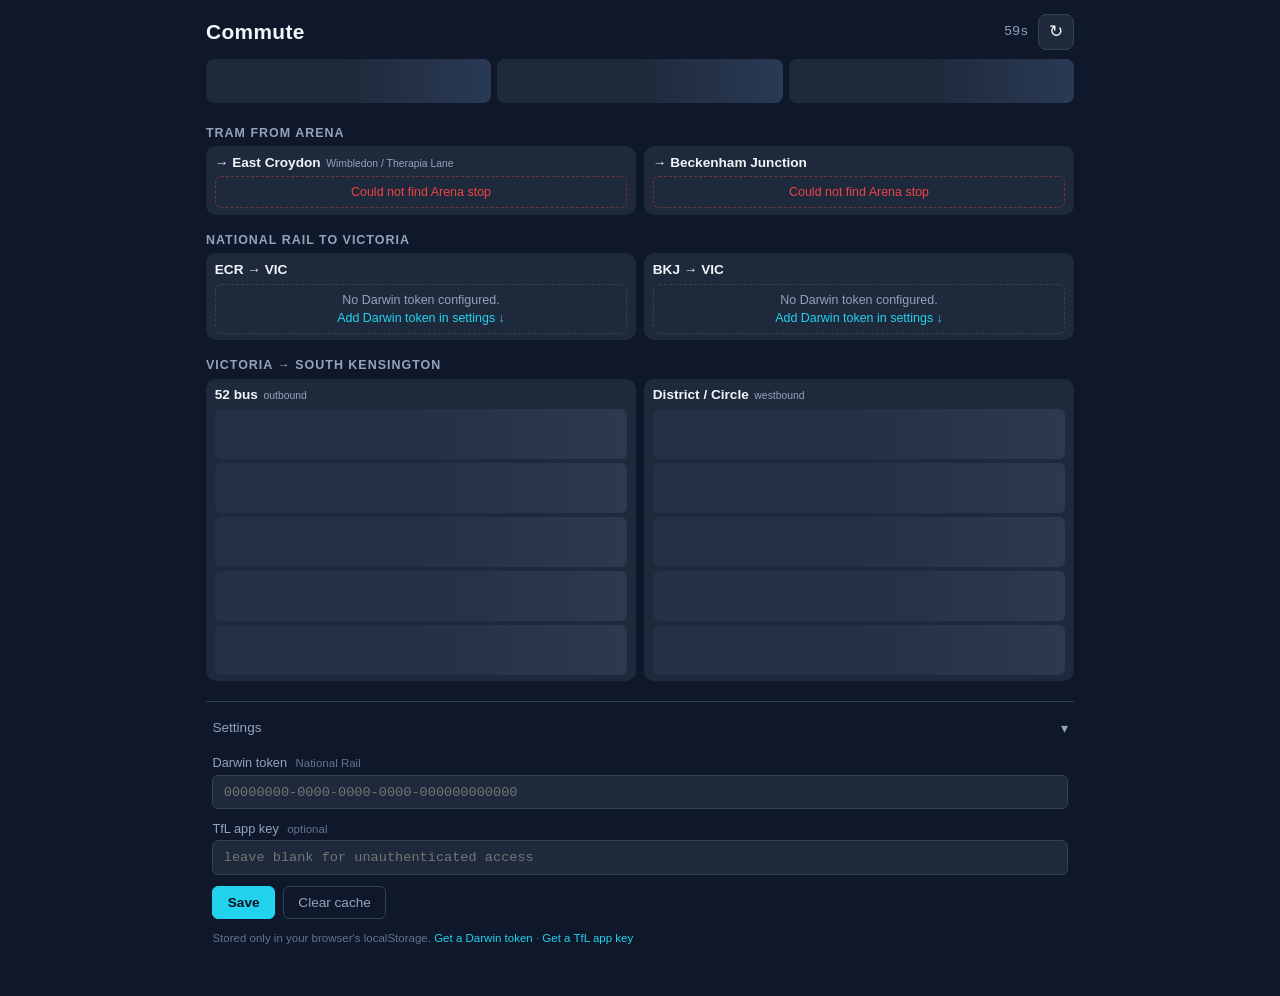
==== index.html @ 68a38882 "Initial commit: commute dashboard Single-page static dashboard for Arena → ECR/BKJ → Victoria → Sout" ====
<!DOCTYPE html>
<html lang="en">
<head>
  <meta charset="UTF-8">
  <meta name="viewport" content="width=device-width, initial-scale=1.0, viewport-fit=cover">
  <meta name="theme-color" content="#0f172a">
  <meta name="apple-mobile-web-app-capable" content="yes">
  <meta name="apple-mobile-web-app-status-bar-style" content="black-translucent">
  <meta name="apple-mobile-web-app-title" content="Commute">
  <meta name="mobile-web-app-capable" content="yes">
  <link rel="manifest" href="manifest.json">
  <link rel="apple-touch-icon" href="icon-192.png">
  <link rel="icon" href="icon.svg" type="image/svg+xml">
  <link rel="icon" href="icon-192.png" type="image/png" sizes="192x192">
  <link rel="stylesheet" href="styles.css">
  <title>Commute</title>
</head>
<body>
  <header class="topbar">
    <h1>Commute</h1>
    <div class="topbar-right">
      <span class="countdown" id="countdown" title="Next refresh">--s</span>
      <button id="refresh-btn" class="icon-btn" aria-label="Refresh now" title="Refresh now">&#x21bb;</button>
    </div>
  </header>

  <section class="status-bar" id="status-bar" aria-label="Line status">
    <div class="status-skeleton"></div>
    <div class="status-skeleton"></div>
    <div class="status-skeleton"></div>
  </section>

  <section class="section">
    <h2>Tram from Arena</h2>
    <div class="two-col">
      <div class="col">
        <h3>&rarr; East Croydon <span class="sub">Wimbledon / Therapia Lane</span></h3>
        <div class="rows" id="tram-ecr" data-skeleton="5"></div>
      </div>
      <div class="col">
        <h3>&rarr; Beckenham Junction</h3>
        <div class="rows" id="tram-bkj" data-skeleton="5"></div>
      </div>
    </div>
  </section>

  <section class="section">
    <h2>National Rail to Victoria</h2>
    <div class="two-col">
      <div class="col">
        <h3>ECR &rarr; VIC</h3>
        <div class="rows" id="rail-ecr" data-skeleton="5"></div>
      </div>
      <div class="col">
        <h3>BKJ &rarr; VIC</h3>
        <div class="rows" id="rail-bkj" data-skeleton="5"></div>
      </div>
    </div>
  </section>

  <section class="section">
    <h2>Victoria &rarr; South Kensington</h2>
    <div class="two-col">
      <div class="col">
        <h3>52 bus <span class="sub">outbound</span></h3>
        <div class="rows" id="bus-52" data-skeleton="5"></div>
      </div>
      <div class="col">
        <h3>District / Circle <span class="sub">westbound</span></h3>
        <div class="rows" id="tube-vic" data-skeleton="5"></div>
      </div>
    </div>
  </section>

  <section class="settings">
    <button class="settings-toggle" id="settings-toggle" aria-expanded="false" aria-controls="settings-panel">
      <span>Settings</span>
      <span class="chev">&#x25be;</span>
    </button>
    <div class="settings-panel" id="settings-panel" hidden>
      <label class="field">
        <span>Darwin token <em>National Rail</em></span>
        <input type="text" id="darwin-token" autocomplete="off" spellcheck="false" placeholder="00000000-0000-0000-0000-000000000000">
      </label>
      <label class="field">
        <span>TfL app key <em>optional</em></span>
        <input type="text" id="tfl-key" autocomplete="off" spellcheck="false" placeholder="leave blank for unauthenticated access">
      </label>
      <div class="settings-actions">
        <button id="save-settings" class="primary">Save</button>
        <button id="clear-cache" class="ghost" title="Clear cached Arena stop ID">Clear cache</button>
      </div>
      <p class="hint">
        Stored only in your browser's localStorage.
        <a href="https://lite.realtime.nationalrail.co.uk/OpenLDBWSRegistration" target="_blank" rel="noopener noreferrer">Get a Darwin token</a>
        &middot;
        <a href="https://api-portal.tfl.gov.uk/" target="_blank" rel="noopener noreferrer">Get a TfL app key</a>
      </p>
    </div>
  </section>

  <footer class="footer">
    <span id="last-updated"></span>
  </footer>

  <script src="app.js"></script>
</body>
</html>
---- styles.css ----
/* ---- tokens ---- */
:root {
  --bg: #0f172a;
  --bg-2: #111c34;
  --panel: #1e293b;
  --panel-2: #243046;
  --border: #334155;
  --text: #f1f5f9;
  --muted: #94a3b8;
  --dim: #64748b;
  --accent: #22d3ee;
  --good: #22c55e;
  --warn: #f59e0b;
  --bad: #ef4444;
  --mono: ui-monospace, SFMono-Regular, "SF Mono", Menlo, Consolas, "Liberation Mono", monospace;
  --sans: -apple-system, BlinkMacSystemFont, "Segoe UI", Roboto, "Helvetica Neue", Arial, sans-serif;
}

* { box-sizing: border-box; }

html, body {
  margin: 0;
  padding: 0;
  background: var(--bg);
  color: var(--text);
  font-family: var(--sans);
  -webkit-font-smoothing: antialiased;
  -webkit-tap-highlight-color: transparent;
}

body {
  padding: env(safe-area-inset-top) env(safe-area-inset-right) env(safe-area-inset-bottom) env(safe-area-inset-left);
  max-width: 900px;
  margin: 0 auto;
  min-height: 100vh;
}

a { color: var(--accent); text-decoration: none; }
a:hover { text-decoration: underline; }

/* ---- topbar ---- */
.topbar {
  display: flex;
  align-items: center;
  justify-content: space-between;
  padding: 0.85rem 1rem 0.6rem;
}
.topbar h1 {
  font-size: 1.15rem;
  margin: 0;
  letter-spacing: 0.02em;
  color: var(--text);
}
.topbar-right {
  display: flex;
  align-items: center;
  gap: 0.6rem;
}
.countdown {
  font-family: var(--mono);
  font-size: 0.85rem;
  color: var(--muted);
  min-width: 3.5ch;
  text-align: right;
}
.icon-btn {
  background: var(--panel);
  color: var(--text);
  border: 1px solid var(--border);
  border-radius: 8px;
  width: 36px;
  height: 36px;
  font-size: 1.05rem;
  cursor: pointer;
  display: inline-flex;
  align-items: center;
  justify-content: center;
  transition: background 120ms, transform 120ms;
}
.icon-btn:hover { background: var(--panel-2); }
.icon-btn:active { transform: scale(0.96); }
.icon-btn.spinning { animation: spin 700ms linear infinite; }
@keyframes spin { from { transform: rotate(0); } to { transform: rotate(360deg); } }

/* ---- status bar ---- */
.status-bar {
  display: grid;
  grid-template-columns: repeat(3, 1fr);
  gap: 6px;
  padding: 0 1rem 0.5rem;
}
.status-pill {
  display: flex;
  flex-direction: column;
  gap: 2px;
  padding: 0.45rem 0.6rem;
  border-radius: 8px;
  background: var(--panel);
  border-left: 3px solid var(--dim);
  min-height: 44px;
  overflow: hidden;
}
.status-pill .name {
  font-size: 0.7rem;
  text-transform: uppercase;
  letter-spacing: 0.06em;
  color: var(--muted);
}
.status-pill .desc {
  font-size: 0.78rem;
  line-height: 1.2;
  color: var(--text);
  white-space: nowrap;
  overflow: hidden;
  text-overflow: ellipsis;
}
.status-pill.good { border-left-color: var(--good); }
.status-pill.warn { border-left-color: var(--warn); }
.status-pill.bad  { border-left-color: var(--bad); }
.status-skeleton {
  height: 44px;
  border-radius: 8px;
  background: linear-gradient(90deg, #1e293b 25%, #2a3a55 50%, #1e293b 75%);
  background-size: 200% 100%;
  animation: shimmer 1.4s infinite;
}

/* ---- sections ---- */
.section {
  padding: 0.5rem 1rem 0.25rem;
}
.section h2 {
  font-size: 0.78rem;
  text-transform: uppercase;
  letter-spacing: 0.08em;
  color: var(--muted);
  margin: 0.4rem 0 0.4rem;
  font-weight: 600;
}
.two-col {
  display: grid;
  grid-template-columns: 1fr 1fr;
  gap: 8px;
}
.col {
  background: var(--panel);
  border-radius: 10px;
  padding: 0.55rem 0.55rem 0.4rem;
  min-width: 0;
}
.col h3 {
  margin: 0 0 0.4rem;
  font-size: 0.85rem;
  font-weight: 600;
  color: var(--text);
  display: flex;
  flex-wrap: wrap;
  align-items: baseline;
  gap: 0.35rem;
}
.col h3 .sub {
  font-size: 0.65rem;
  color: var(--muted);
  font-weight: 400;
  text-transform: none;
  letter-spacing: 0;
}

/* ---- rows ---- */
.rows {
  display: flex;
  flex-direction: column;
  gap: 4px;
}
.row {
  display: grid;
  grid-template-columns: auto 1fr;
  grid-template-rows: auto auto;
  column-gap: 0.55rem;
  row-gap: 1px;
  padding: 0.4rem 0.5rem;
  background: var(--panel-2);
  border-radius: 6px;
  align-items: baseline;
}
.row .time {
  font-family: var(--mono);
  font-size: 1.15rem;
  font-weight: 600;
  color: var(--text);
  letter-spacing: -0.01em;
  grid-column: 1;
  grid-row: 1;
  line-height: 1.05;
}
.row .dest {
  font-size: 0.78rem;
  color: var(--text);
  grid-column: 2;
  grid-row: 1;
  white-space: nowrap;
  overflow: hidden;
  text-overflow: ellipsis;
  min-width: 0;
}
.row .meta {
  font-size: 0.68rem;
  color: var(--muted);
  grid-column: 1 / -1;
  grid-row: 2;
  display: flex;
  flex-wrap: wrap;
  gap: 0.4rem;
  align-items: center;
}
.row .meta .mins { color: var(--accent); font-family: var(--mono); }
.row .meta .pl   { background: rgba(148, 163, 184, 0.15); padding: 1px 5px; border-radius: 3px; }
.row .meta .jt   { font-family: var(--mono); }
.row .meta .jt.fallback { color: var(--dim); font-style: italic; }
.row .meta .arr  { font-family: var(--mono); color: var(--muted); }
.row.cancelled .time { color: var(--bad); text-decoration: line-through; }
.row.cancelled .dest { color: var(--bad); }

/* skeleton row */
.row.skel {
  background: var(--panel-2);
  position: relative;
  overflow: hidden;
  height: 50px;
}
.row.skel::after {
  content: "";
  position: absolute;
  inset: 0;
  background: linear-gradient(90deg, transparent 25%, rgba(148, 163, 184, 0.08) 50%, transparent 75%);
  background-size: 200% 100%;
  animation: shimmer 1.4s infinite;
}
@keyframes shimmer {
  0% { background-position: 200% 0; }
  100% { background-position: -200% 0; }
}

.row.empty,
.row.error,
.row.placeholder {
  display: block;
  background: transparent;
  border: 1px dashed var(--border);
  color: var(--muted);
  font-size: 0.78rem;
  padding: 0.5rem 0.6rem;
  text-align: center;
}
.row.error { border-color: rgba(239, 68, 68, 0.4); color: var(--bad); }
.row.placeholder a { display: inline-block; margin-top: 4px; }

/* ---- settings ---- */
.settings {
  margin: 1rem 1rem 0.5rem;
  border-top: 1px solid var(--border);
  padding-top: 0.5rem;
}
.settings-toggle {
  width: 100%;
  background: transparent;
  border: none;
  color: var(--muted);
  font-size: 0.85rem;
  padding: 0.6rem 0.4rem;
  display: flex;
  justify-content: space-between;
  align-items: center;
  cursor: pointer;
  font-family: inherit;
}
.settings-toggle:hover { color: var(--text); }
.settings-toggle .chev {
  transition: transform 200ms;
  display: inline-block;
}
.settings-toggle[aria-expanded="true"] .chev { transform: rotate(180deg); }

.settings-panel {
  display: flex;
  flex-direction: column;
  gap: 0.7rem;
  padding: 0.6rem 0.4rem 1rem;
}
.field {
  display: flex;
  flex-direction: column;
  gap: 0.3rem;
  font-size: 0.8rem;
  color: var(--muted);
}
.field em { font-style: normal; color: var(--dim); font-size: 0.72rem; margin-left: 0.3rem; }
.field input {
  background: var(--panel);
  border: 1px solid var(--border);
  border-radius: 6px;
  color: var(--text);
  font-family: var(--mono);
  font-size: 0.85rem;
  padding: 0.55rem 0.65rem;
}
.field input:focus { outline: 2px solid var(--accent); outline-offset: 1px; }

.settings-actions {
  display: flex;
  gap: 0.5rem;
  flex-wrap: wrap;
}
.settings-actions button {
  font-family: inherit;
  font-size: 0.85rem;
  padding: 0.5rem 0.9rem;
  border-radius: 6px;
  cursor: pointer;
  border: 1px solid var(--border);
}
.settings-actions .primary {
  background: var(--accent);
  color: #0b1224;
  border-color: var(--accent);
  font-weight: 600;
}
.settings-actions .ghost {
  background: transparent;
  color: var(--muted);
}
.settings-actions .ghost:hover { color: var(--text); background: var(--panel); }
.settings-actions .saved { background: var(--good); border-color: var(--good); color: #062c14; }

.hint {
  font-size: 0.72rem;
  color: var(--dim);
  margin: 0;
  line-height: 1.4;
}

.footer {
  text-align: center;
  font-size: 0.7rem;
  color: var(--dim);
  padding: 0.6rem 1rem 1rem;
  font-family: var(--mono);
}

/* ---- responsive ---- */
@media (max-width: 380px) {
  .row .time { font-size: 1.05rem; }
  .row .dest { font-size: 0.74rem; }
  .col h3 { font-size: 0.8rem; }
  .col { padding: 0.45rem 0.45rem 0.35rem; }
}

@media (min-width: 700px) {
  .topbar h1 { font-size: 1.3rem; }
  .row .time { font-size: 1.25rem; }
}
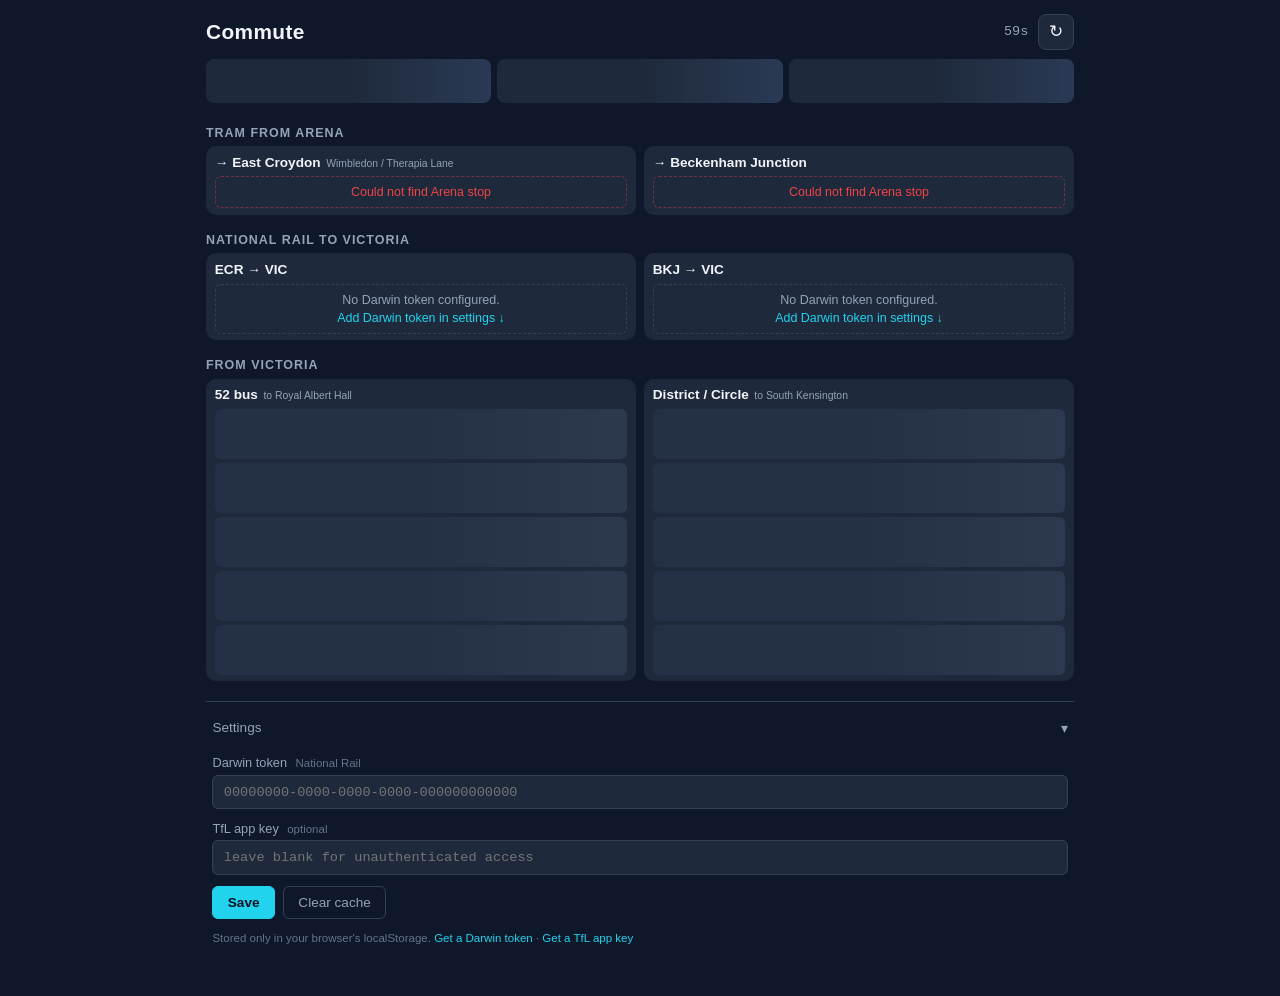
==== commit 65d57a6d: "Drop leave-by line; show arrival times at Vic / S.Ken / RAH - Rail rows now show arr VIC HH:MM from " ====
--- a/index.html
+++ b/index.html
@@ -59,14 +59,14 @@
   </section>
 
   <section class="section">
-    <h2>Victoria &rarr; South Kensington</h2>
+    <h2>From Victoria</h2>
     <div class="two-col">
       <div class="col">
-        <h3>52 bus <span class="sub">outbound</span></h3>
+        <h3>52 bus <span class="sub">to Royal Albert Hall</span></h3>
         <div class="rows" id="bus-52" data-skeleton="5"></div>
       </div>
       <div class="col">
-        <h3>District / Circle <span class="sub">westbound</span></h3>
+        <h3>District / Circle <span class="sub">to South Kensington</span></h3>
         <div class="rows" id="tube-vic" data-skeleton="5"></div>
       </div>
     </div>
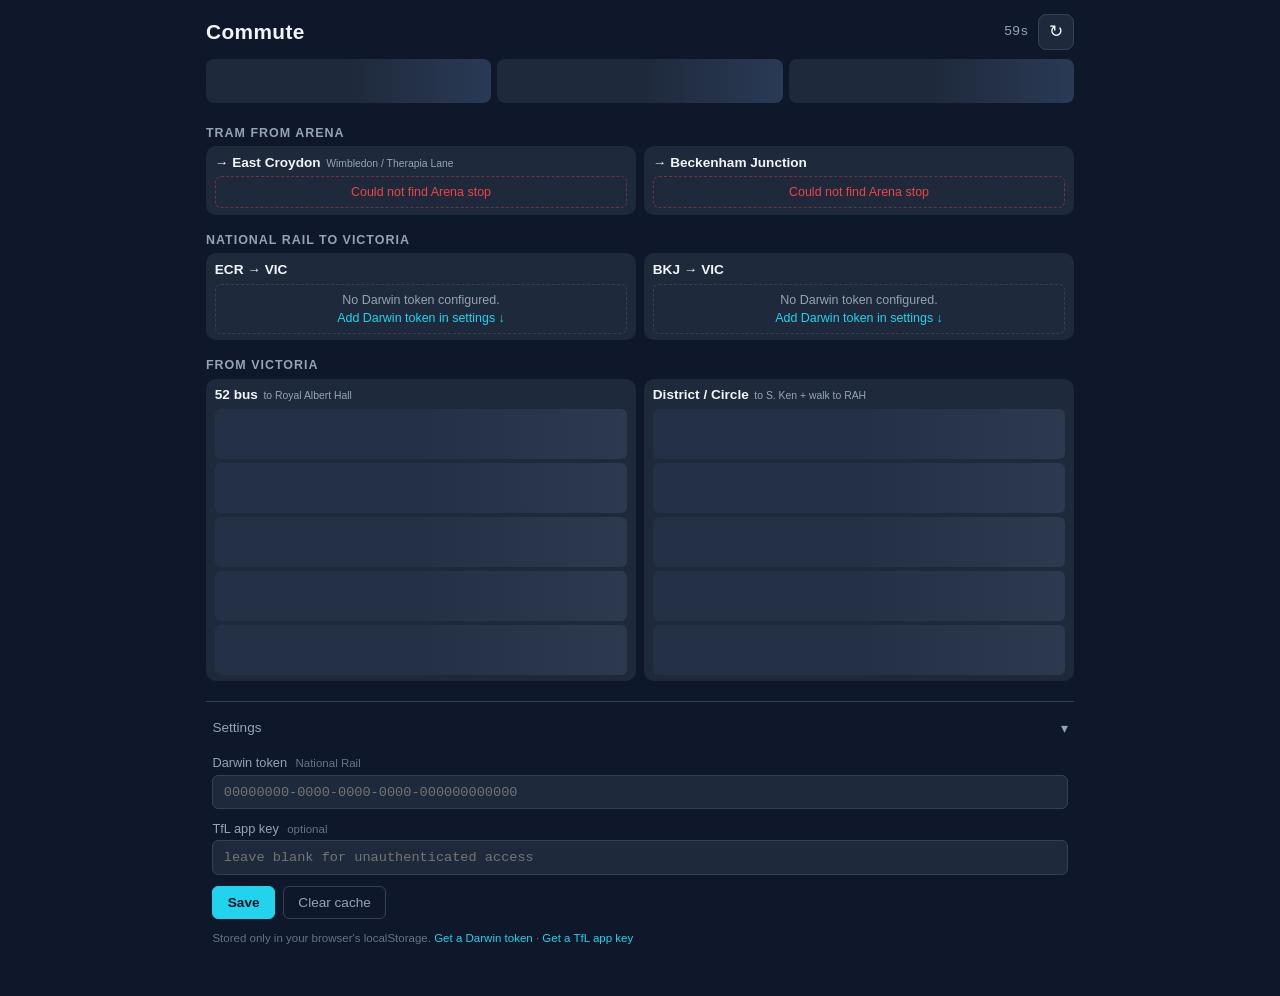
==== commit 332dc8ab: "Tube column: add S.Ken→RAH walk so both final legs end at RAH Both columns now show ETA at Royal Alb" ====
--- a/index.html
+++ b/index.html
@@ -66,7 +66,7 @@
         <div class="rows" id="bus-52" data-skeleton="5"></div>
       </div>
       <div class="col">
-        <h3>District / Circle <span class="sub">to South Kensington</span></h3>
+        <h3>District / Circle <span class="sub">to S. Ken + walk to RAH</span></h3>
         <div class="rows" id="tube-vic" data-skeleton="5"></div>
       </div>
     </div>
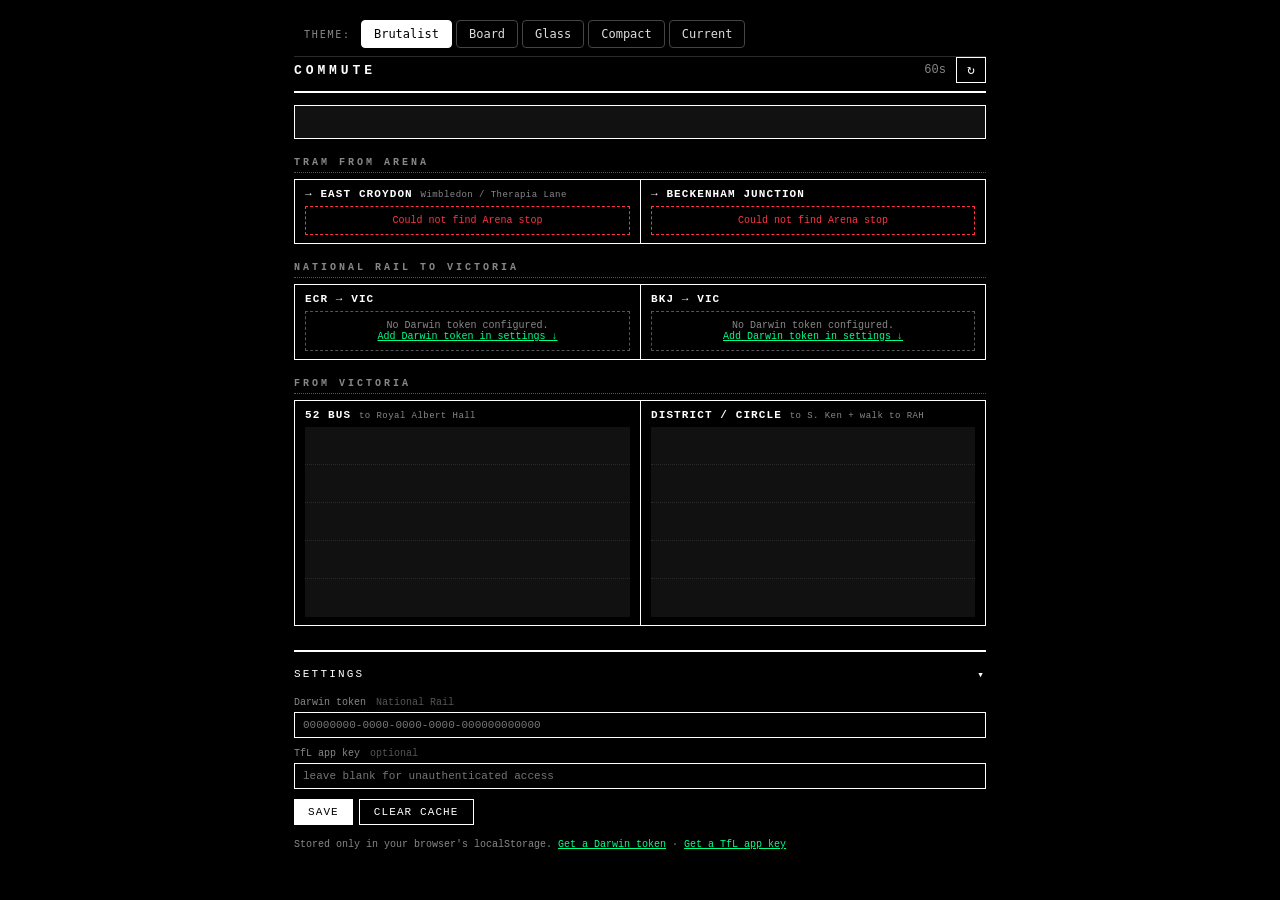
==== commit 4485d036: "Promote theme switcher to main index.html Move the style picker from preview.html into index.html (w" ====
--- a/index.html
+++ b/index.html
@@ -12,10 +12,67 @@
   <link rel="apple-touch-icon" href="icon-192.png">
   <link rel="icon" href="icon.svg" type="image/svg+xml">
   <link rel="icon" href="icon-192.png" type="image/png" sizes="192x192">
-  <link rel="stylesheet" href="styles.css">
   <title>Commute</title>
+  <link rel="stylesheet" href="v/brutalist.css" id="theme-brutalist">
+  <link rel="stylesheet" href="v/board.css"     id="theme-board"     disabled>
+  <link rel="stylesheet" href="v/glass.css"     id="theme-glass"     disabled>
+  <link rel="stylesheet" href="v/compact.css"   id="theme-compact"   disabled>
+  <link rel="stylesheet" href="styles.css"      id="theme-current"   disabled>
+  <style>
+    /* Style-switcher chrome — sits above the live page, not styled by any theme */
+    .style-switcher {
+      position: sticky; top: 0; z-index: 100;
+      display: flex; gap: 4px; padding: 8px;
+      background: rgba(0, 0, 0, 0.78);
+      -webkit-backdrop-filter: blur(12px);
+      backdrop-filter: blur(12px);
+      border-bottom: 1px solid #2a2a2a;
+      overflow-x: auto;
+      font-family: ui-monospace, "SF Mono", Menlo, Consolas, monospace;
+      font-size: 12px;
+      color: #ddd;
+      -webkit-overflow-scrolling: touch;
+    }
+    .style-switcher::-webkit-scrollbar { display: none; }
+    .style-switcher .label {
+      align-self: center;
+      color: #888;
+      font-size: 10px;
+      text-transform: uppercase;
+      letter-spacing: 0.18em;
+      padding: 0 6px 0 2px;
+      white-space: nowrap;
+    }
+    .style-switcher button {
+      background: transparent;
+      color: #ddd;
+      border: 1px solid #444;
+      padding: 6px 12px;
+      cursor: pointer;
+      font-family: inherit;
+      font-size: 12px;
+      white-space: nowrap;
+      border-radius: 4px;
+      transition: background 100ms, color 100ms, border-color 100ms;
+    }
+    .style-switcher button:hover { border-color: #888; }
+    .style-switcher button.active {
+      background: #fff;
+      color: #000;
+      border-color: #fff;
+    }
+  </style>
 </head>
 <body>
+  <nav class="style-switcher" aria-label="Theme picker">
+    <span class="label">Theme:</span>
+    <button data-theme="brutalist" class="active">Brutalist</button>
+    <button data-theme="board">Board</button>
+    <button data-theme="glass">Glass</button>
+    <button data-theme="compact">Compact</button>
+    <button data-theme="current">Current</button>
+  </nav>
+
   <header class="topbar">
     <h1>Commute</h1>
     <div class="topbar-right">
@@ -103,6 +160,30 @@
     <span id="last-updated"></span>
   </footer>
 
+  <script>
+    (function () {
+      const THEMES = ['brutalist', 'board', 'glass', 'compact', 'current'];
+      const LS_KEY = 'commute.previewTheme';
+      const initial = localStorage.getItem(LS_KEY) || 'brutalist';
+
+      function setTheme(name) {
+        if (!THEMES.includes(name)) name = 'brutalist';
+        THEMES.forEach(t => {
+          const link = document.getElementById('theme-' + t);
+          if (link) link.disabled = (t !== name);
+        });
+        document.querySelectorAll('.style-switcher button').forEach(b => {
+          b.classList.toggle('active', b.dataset.theme === name);
+        });
+        try { localStorage.setItem(LS_KEY, name); } catch (_) {}
+      }
+
+      setTheme(initial);
+      document.querySelectorAll('.style-switcher button').forEach(b => {
+        b.addEventListener('click', () => setTheme(b.dataset.theme));
+      });
+    })();
+  </script>
   <script src="app.js"></script>
 </body>
 </html>
--- a/v/brutalist.css
+++ b/v/brutalist.css
@@ -0,0 +1,67 @@
+/* Brutalist: black/white, monospace, sharp, dotted dividers */
+:root {
+  --bg: #000;
+  --fg: #fff;
+  --accent: #00ff88;
+  --warn: #ffaa00;
+  --bad: #ff3344;
+  --dim: #888;
+  --dim-2: #555;
+  --mono: ui-monospace, "Courier New", Consolas, monospace;
+}
+* { box-sizing: border-box; }
+html, body { margin: 0; padding: 0; background: var(--bg); color: var(--fg); font-family: var(--mono); -webkit-font-smoothing: antialiased; }
+body { max-width: 720px; margin: 0 auto; padding: 12px 14px 24px; }
+a { color: var(--accent); }
+
+.topbar { display: flex; justify-content: space-between; align-items: center; padding-bottom: 8px; border-bottom: 2px solid var(--fg); }
+.topbar h1 { margin: 0; font-size: 13px; text-transform: uppercase; letter-spacing: 0.3em; font-weight: 700; }
+.topbar-right { display: flex; gap: 10px; align-items: center; }
+.countdown { color: var(--dim); font-size: 12px; }
+.icon-btn { background: var(--bg); color: var(--fg); border: 1px solid var(--fg); padding: 4px 10px; font-family: inherit; cursor: pointer; }
+
+.status-bar { display: grid; grid-template-columns: repeat(3, 1fr); gap: 0; border: 1px solid var(--fg); margin-top: 12px; }
+.status-pill { padding: 6px 10px; border-right: 1px solid var(--fg); background: var(--bg); display: flex; flex-direction: column; gap: 2px; }
+.status-pill:last-child { border-right: none; }
+.status-pill .name { font-size: 9px; text-transform: uppercase; letter-spacing: 0.2em; color: var(--dim); }
+.status-pill .desc { font-size: 11px; }
+.status-pill.good .desc { color: var(--accent); }
+.status-pill.warn .desc { color: var(--warn); }
+.status-pill.bad  .desc { color: var(--bad); }
+.status-skeleton { height: 32px; background: #111; }
+
+.section { margin-top: 18px; }
+.section h2 { font-size: 10px; text-transform: uppercase; letter-spacing: 0.3em; color: var(--dim); margin: 0 0 6px; padding-bottom: 4px; border-bottom: 1px dotted var(--dim-2); }
+
+.two-col { display: grid; grid-template-columns: 1fr 1fr; gap: 0; background: var(--fg); border: 1px solid var(--fg); }
+.col { background: var(--bg); padding: 8px 10px; min-width: 0; }
+.col + .col { border-left: 1px solid var(--fg); }
+.col h3 { margin: 0 0 6px; font-size: 11px; text-transform: uppercase; letter-spacing: 0.1em; }
+.col h3 .sub { color: var(--dim); font-weight: normal; font-size: 9px; letter-spacing: 0.05em; text-transform: none; }
+
+.rows { display: flex; flex-direction: column; }
+.row { padding: 6px 0; border-bottom: 1px dotted #2a2a2a; }
+.row:last-child { border-bottom: none; }
+.row .time { font-size: 18px; font-weight: 700; letter-spacing: 0.02em; }
+.row .dest { font-size: 11px; color: #ccc; margin-top: 1px; white-space: nowrap; overflow: hidden; text-overflow: ellipsis; }
+.row .meta { font-size: 10px; color: var(--dim); margin-top: 2px; display: flex; gap: 8px; flex-wrap: wrap; }
+.row .meta .mins { color: var(--accent); }
+.row .meta .pl { background: var(--fg); color: var(--bg); padding: 0 4px; }
+.row .meta .jt.fallback { color: var(--dim-2); font-style: italic; }
+.row .meta .arr { color: #aaa; }
+.row.cancelled .time { color: var(--bad); text-decoration: line-through; }
+.row.skel { height: 38px; background: #111; }
+.row.empty, .row.error, .row.placeholder { color: var(--dim); padding: 8px; border: 1px dashed var(--dim-2); text-align: center; font-size: 10px; }
+.row.error { border-color: var(--bad); color: var(--bad); }
+
+.settings { margin-top: 24px; border-top: 2px solid var(--fg); padding-top: 8px; }
+.settings-toggle { width: 100%; background: var(--bg); color: var(--fg); border: none; padding: 8px 0; text-align: left; font-family: inherit; font-size: 11px; text-transform: uppercase; letter-spacing: 0.2em; cursor: pointer; display: flex; justify-content: space-between; }
+.settings-panel { padding: 8px 0; display: flex; flex-direction: column; gap: 10px; }
+.field { display: flex; flex-direction: column; gap: 4px; font-size: 10px; color: var(--dim); }
+.field em { color: var(--dim-2); font-style: normal; margin-left: 4px; }
+.field input { background: var(--bg); border: 1px solid var(--fg); color: var(--fg); font-family: inherit; padding: 6px 8px; font-size: 11px; }
+.settings-actions { display: flex; gap: 6px; }
+.settings-actions button { background: var(--fg); color: var(--bg); border: none; padding: 6px 14px; cursor: pointer; font-family: inherit; font-size: 11px; text-transform: uppercase; letter-spacing: 0.1em; }
+.settings-actions .ghost { background: var(--bg); color: var(--fg); border: 1px solid var(--fg); }
+.hint { color: var(--dim); font-size: 10px; margin: 4px 0 0; }
+.footer { text-align: center; color: var(--dim-2); font-size: 9px; padding: 16px 0 0; }
--- a/v/board.css
+++ b/v/board.css
@@ -0,0 +1,65 @@
+/* Departure board: amber-on-black, big numerals, subtle glow */
+:root {
+  --bg: #050505;
+  --led: #ffaa00;
+  --led-soft: #c08000;
+  --led-dim: #604000;
+  --good: #00cc66;
+  --bad: #ff3344;
+  --mono: ui-monospace, "SF Mono", Menlo, Consolas, monospace;
+}
+* { box-sizing: border-box; }
+html, body { margin: 0; padding: 0; background: var(--bg); color: var(--led); font-family: var(--mono); font-feature-settings: "tnum" 1; -webkit-font-smoothing: antialiased; }
+body { max-width: 820px; margin: 0 auto; padding: 16px; }
+a { color: var(--led); }
+
+.topbar { display: flex; justify-content: space-between; align-items: baseline; padding-bottom: 12px; border-bottom: 1px solid var(--led-dim); }
+.topbar h1 { margin: 0; font-size: 13px; letter-spacing: 0.4em; text-transform: uppercase; color: var(--led-soft); }
+.topbar-right { display: flex; gap: 10px; align-items: center; }
+.countdown { color: var(--led-soft); font-size: 11px; letter-spacing: 0.1em; }
+.icon-btn { background: transparent; border: 1px solid var(--led-soft); color: var(--led); padding: 4px 12px; font-family: inherit; cursor: pointer; }
+
+.status-bar { display: grid; grid-template-columns: repeat(3, 1fr); gap: 4px; padding: 10px 0; }
+.status-pill { padding: 8px 10px; background: rgba(255, 170, 0, 0.04); border-left: 2px solid var(--led-soft); display: flex; flex-direction: column; gap: 2px; }
+.status-pill.good { border-left-color: var(--good); }
+.status-pill.bad { border-left-color: var(--bad); }
+.status-pill .name { font-size: 9px; text-transform: uppercase; letter-spacing: 0.25em; color: var(--led-soft); }
+.status-pill .desc { font-size: 11px; color: var(--led); }
+.status-skeleton { height: 38px; background: rgba(255, 170, 0, 0.04); }
+
+.section { padding-top: 6px; }
+.section h2 { font-size: 10px; letter-spacing: 0.35em; text-transform: uppercase; color: var(--led-soft); margin: 16px 0 4px; padding-bottom: 4px; border-bottom: 1px dashed var(--led-dim); }
+
+.two-col { display: grid; grid-template-columns: 1fr 1fr; gap: 10px; }
+.col { padding: 8px 4px; min-width: 0; }
+.col h3 { font-size: 11px; letter-spacing: 0.2em; text-transform: uppercase; margin: 0 0 8px; color: var(--led-soft); display: flex; flex-wrap: wrap; gap: 6px; align-items: baseline; }
+.col h3 .sub { font-size: 9px; letter-spacing: 0.1em; color: var(--led-dim); text-transform: none; }
+
+.rows { display: flex; flex-direction: column; gap: 2px; }
+.row { padding: 8px 0; border-bottom: 1px dashed #1a1000; }
+.row:last-child { border-bottom: none; }
+.row .time { font-size: 30px; font-weight: 700; letter-spacing: 0.04em; line-height: 1; color: var(--led); text-shadow: 0 0 10px rgba(255, 170, 0, 0.45); font-variant-numeric: tabular-nums; }
+.row .dest { font-size: 11px; text-transform: uppercase; letter-spacing: 0.12em; color: var(--led-soft); margin-top: 6px; white-space: nowrap; overflow: hidden; text-overflow: ellipsis; }
+.row .meta { font-size: 10px; margin-top: 4px; color: var(--led-soft); display: flex; flex-wrap: wrap; gap: 10px; }
+.row .meta .mins { color: var(--led); }
+.row .meta .pl { color: var(--led-soft); }
+.row .meta .jt { font-style: normal; }
+.row .meta .jt.fallback { color: var(--led-dim); font-style: italic; }
+.row .meta .arr { color: var(--led-soft); }
+.row.cancelled .time { color: var(--bad); text-shadow: 0 0 10px rgba(255, 51, 68, 0.4); text-decoration: line-through; }
+.row.skel { height: 60px; background: rgba(255, 170, 0, 0.02); }
+.row.skel::after { display: none; }
+.row.empty, .row.error, .row.placeholder { color: var(--led-soft); padding: 12px; text-align: center; font-size: 11px; letter-spacing: 0.1em; text-transform: uppercase; }
+
+.settings { margin-top: 24px; padding-top: 12px; border-top: 1px solid var(--led-dim); }
+.settings-toggle { background: transparent; border: none; color: var(--led-soft); padding: 8px 0; width: 100%; text-align: left; font-family: inherit; font-size: 11px; letter-spacing: 0.25em; text-transform: uppercase; cursor: pointer; display: flex; justify-content: space-between; }
+.settings-panel { padding: 8px 0; display: flex; flex-direction: column; gap: 12px; }
+.field { display: flex; flex-direction: column; gap: 4px; font-size: 11px; color: var(--led-soft); letter-spacing: 0.05em; }
+.field em { color: var(--led-dim); font-style: normal; margin-left: 6px; }
+.field input { background: rgba(255, 170, 0, 0.03); border: 1px solid var(--led-dim); color: var(--led); font-family: inherit; padding: 8px; font-size: 12px; }
+.settings-actions { display: flex; gap: 6px; }
+.settings-actions button { background: transparent; border: 1px solid var(--led-soft); color: var(--led); padding: 6px 16px; font-family: inherit; cursor: pointer; font-size: 11px; letter-spacing: 0.15em; text-transform: uppercase; }
+.settings-actions .primary { background: var(--led); color: #000; border-color: var(--led); font-weight: 700; }
+.settings-actions .ghost { color: var(--led-soft); }
+.hint { color: var(--led-dim); font-size: 10px; margin: 4px 0 0; }
+.footer { color: var(--led-dim); text-align: center; padding: 16px; font-size: 10px; letter-spacing: 0.1em; }
--- a/v/glass.css
+++ b/v/glass.css
@@ -0,0 +1,72 @@
+/* Glass: frosted panels, gradient bg, generous whitespace */
+:root {
+  --bg-grad: linear-gradient(160deg, #0a1330 0%, #1a0a35 60%, #2a0a40 100%);
+  --panel: rgba(255, 255, 255, 0.06);
+  --panel-2: rgba(255, 255, 255, 0.10);
+  --border: rgba(255, 255, 255, 0.10);
+  --text: #e9eaf6;
+  --muted: rgba(233, 234, 246, 0.62);
+  --dim: rgba(233, 234, 246, 0.36);
+  --accent: #a78bfa;
+  --good: #34d399;
+  --warn: #fbbf24;
+  --bad: #f87171;
+  --mono: ui-monospace, "SF Mono", Menlo, monospace;
+  --sans: -apple-system, BlinkMacSystemFont, "SF Pro Display", "Segoe UI", system-ui, sans-serif;
+}
+* { box-sizing: border-box; }
+html { background: var(--bg-grad); background-attachment: fixed; min-height: 100%; }
+body { margin: 0 auto; padding: 14px env(safe-area-inset-right) env(safe-area-inset-bottom) env(safe-area-inset-left); padding-left: 14px; padding-right: 14px; max-width: 920px; color: var(--text); font-family: var(--sans); -webkit-font-smoothing: antialiased; }
+a { color: var(--accent); text-decoration: none; }
+
+.topbar { display: flex; justify-content: space-between; align-items: center; padding: 10px 4px; }
+.topbar h1 { margin: 0; font-weight: 600; font-size: 22px; letter-spacing: -0.02em; }
+.topbar-right { display: flex; gap: 10px; align-items: center; }
+.countdown { font-family: var(--mono); color: var(--muted); font-size: 13px; }
+.icon-btn { background: var(--panel); -webkit-backdrop-filter: blur(20px); backdrop-filter: blur(20px); border: 1px solid var(--border); border-radius: 12px; color: var(--text); width: 40px; height: 40px; cursor: pointer; font-size: 18px; }
+
+.status-bar { display: grid; grid-template-columns: repeat(3, 1fr); gap: 8px; padding: 4px 0 8px; }
+.status-pill { background: var(--panel); -webkit-backdrop-filter: blur(20px); backdrop-filter: blur(20px); border: 1px solid var(--border); border-radius: 14px; padding: 10px 12px; display: flex; flex-direction: column; gap: 2px; min-height: 48px; overflow: hidden; }
+.status-pill .name { font-size: 10px; color: var(--muted); text-transform: uppercase; letter-spacing: 0.06em; }
+.status-pill .desc { font-size: 12px; line-height: 1.3; white-space: nowrap; overflow: hidden; text-overflow: ellipsis; }
+.status-pill.good { background: linear-gradient(135deg, rgba(52, 211, 153, 0.18), rgba(255,255,255,0.05)); border-color: rgba(52, 211, 153, 0.35); }
+.status-pill.warn { background: linear-gradient(135deg, rgba(251, 191, 36, 0.18), rgba(255,255,255,0.05)); border-color: rgba(251, 191, 36, 0.35); }
+.status-pill.bad  { background: linear-gradient(135deg, rgba(248, 113, 113, 0.18), rgba(255,255,255,0.05)); border-color: rgba(248, 113, 113, 0.35); }
+.status-skeleton { height: 48px; border-radius: 14px; background: var(--panel); }
+
+.section { padding: 6px 0; }
+.section h2 { font-size: 11px; color: var(--muted); text-transform: uppercase; letter-spacing: 0.08em; font-weight: 600; margin: 8px 4px; }
+
+.two-col { display: grid; grid-template-columns: 1fr 1fr; gap: 10px; }
+.col { background: var(--panel); -webkit-backdrop-filter: blur(20px); backdrop-filter: blur(20px); border: 1px solid var(--border); border-radius: 18px; padding: 12px; min-width: 0; }
+.col h3 { margin: 0 0 8px; font-size: 13px; font-weight: 600; display: flex; flex-wrap: wrap; gap: 6px; align-items: baseline; }
+.col h3 .sub { color: var(--muted); font-weight: 400; font-size: 11px; }
+
+.rows { display: flex; flex-direction: column; gap: 6px; }
+.row { background: var(--panel-2); border-radius: 12px; padding: 10px 12px; }
+.row .time { font-size: 22px; font-weight: 600; letter-spacing: -0.02em; font-variant-numeric: tabular-nums; line-height: 1.05; }
+.row .dest { font-size: 13px; color: var(--text); margin-top: 2px; white-space: nowrap; overflow: hidden; text-overflow: ellipsis; }
+.row .meta { font-size: 11px; color: var(--muted); display: flex; gap: 8px; flex-wrap: wrap; margin-top: 4px; align-items: center; }
+.row .meta .mins { color: var(--accent); font-family: var(--mono); }
+.row .meta .pl { background: rgba(255,255,255,0.10); padding: 2px 6px; border-radius: 6px; font-size: 10px; }
+.row .meta .jt { font-family: var(--mono); }
+.row .meta .jt.fallback { color: var(--dim); font-style: italic; }
+.row .meta .arr { color: var(--muted); font-family: var(--mono); }
+.row.cancelled .time { color: var(--bad); text-decoration: line-through; }
+.row.skel { background: var(--panel); height: 56px; }
+.row.empty, .row.error, .row.placeholder { background: transparent; border: 1px dashed var(--border); color: var(--muted); text-align: center; padding: 14px; font-size: 12px; }
+.row.error { border-color: rgba(248, 113, 113, 0.5); color: var(--bad); }
+
+.settings { margin: 14px 0; }
+.settings-toggle { width: 100%; background: var(--panel); -webkit-backdrop-filter: blur(20px); backdrop-filter: blur(20px); border: 1px solid var(--border); color: var(--text); padding: 12px 16px; border-radius: 14px; font-size: 13px; cursor: pointer; display: flex; justify-content: space-between; align-items: center; font-family: inherit; }
+.settings-panel { background: var(--panel); -webkit-backdrop-filter: blur(20px); backdrop-filter: blur(20px); border: 1px solid var(--border); border-radius: 14px; padding: 16px; margin-top: 8px; display: flex; flex-direction: column; gap: 12px; }
+.field { display: flex; flex-direction: column; gap: 4px; font-size: 12px; color: var(--muted); }
+.field em { color: var(--dim); font-style: normal; margin-left: 4px; }
+.field input { background: rgba(0,0,0,0.25); border: 1px solid var(--border); color: var(--text); padding: 10px 12px; border-radius: 10px; font-family: var(--mono); font-size: 13px; }
+.field input:focus { outline: 2px solid var(--accent); outline-offset: 1px; }
+.settings-actions { display: flex; gap: 8px; }
+.settings-actions button { background: var(--panel-2); border: 1px solid var(--border); color: var(--text); padding: 8px 16px; border-radius: 10px; cursor: pointer; font-size: 13px; font-family: inherit; }
+.settings-actions .primary { background: var(--accent); border-color: var(--accent); color: #fff; font-weight: 600; }
+.settings-actions .ghost { background: transparent; }
+.hint { font-size: 11px; color: var(--dim); margin: 0; }
+.footer { text-align: center; color: var(--dim); padding: 16px; font-size: 11px; }
--- a/v/compact.css
+++ b/v/compact.css
@@ -0,0 +1,72 @@
+/* Compact: tight rows, density, single-line where possible */
+:root {
+  --bg: #0d1421;
+  --panel: #18243a;
+  --panel-2: #1f2c47;
+  --border: #2a3a5a;
+  --text: #d6dcec;
+  --muted: #8a96b0;
+  --dim: #5a6479;
+  --accent: #38bdf8;
+  --good: #4ade80;
+  --warn: #facc15;
+  --bad: #f87171;
+  --mono: ui-monospace, "SF Mono", Menlo, Consolas, monospace;
+  --sans: -apple-system, BlinkMacSystemFont, "Segoe UI", system-ui, sans-serif;
+}
+* { box-sizing: border-box; }
+html, body { margin: 0; padding: 0; background: var(--bg); color: var(--text); font-family: var(--sans); font-size: 13px; }
+body { max-width: 920px; margin: 0 auto; padding: 6px 8px 16px; }
+a { color: var(--accent); }
+
+.topbar { display: flex; justify-content: space-between; align-items: center; padding: 4px 4px 8px; }
+.topbar h1 { margin: 0; font-size: 13px; font-weight: 700; letter-spacing: 0.02em; }
+.topbar-right { display: flex; gap: 6px; align-items: center; }
+.countdown { font-family: var(--mono); color: var(--muted); font-size: 10px; }
+.icon-btn { background: var(--panel); border: 1px solid var(--border); color: var(--text); width: 22px; height: 22px; border-radius: 4px; cursor: pointer; padding: 0; font-size: 11px; line-height: 1; }
+
+.status-bar { display: grid; grid-template-columns: repeat(3, 1fr); gap: 3px; margin-bottom: 4px; }
+.status-pill { padding: 3px 6px; background: var(--panel); border-left: 2px solid var(--dim); border-radius: 3px; display: flex; flex-direction: column; gap: 1px; }
+.status-pill.good { border-left-color: var(--good); }
+.status-pill.warn { border-left-color: var(--warn); }
+.status-pill.bad  { border-left-color: var(--bad); }
+.status-pill .name { font-size: 8px; color: var(--muted); text-transform: uppercase; letter-spacing: 0.08em; }
+.status-pill .desc { font-size: 10px; line-height: 1.2; white-space: nowrap; overflow: hidden; text-overflow: ellipsis; }
+.status-skeleton { height: 26px; border-radius: 3px; background: var(--panel); }
+
+.section { padding: 0 2px; }
+.section h2 { font-size: 9px; text-transform: uppercase; letter-spacing: 0.1em; color: var(--muted); margin: 8px 2px 3px; font-weight: 600; }
+
+.two-col { display: grid; grid-template-columns: 1fr 1fr; gap: 3px; }
+.col { background: var(--panel); border-radius: 4px; padding: 4px 6px; min-width: 0; }
+.col h3 { margin: 0 0 3px; font-size: 11px; font-weight: 600; display: flex; flex-wrap: wrap; gap: 4px; align-items: baseline; }
+.col h3 .sub { color: var(--muted); font-size: 9px; font-weight: 400; }
+
+.rows { display: flex; flex-direction: column; gap: 1px; }
+.row { padding: 3px 4px; background: var(--panel-2); border-radius: 2px; display: grid; grid-template-columns: auto 1fr; column-gap: 6px; row-gap: 0; align-items: baseline; }
+.row .time { font-family: var(--mono); font-size: 13px; font-weight: 600; line-height: 1.1; grid-column: 1; grid-row: 1; }
+.row .dest { font-size: 11px; grid-column: 2; grid-row: 1; white-space: nowrap; overflow: hidden; text-overflow: ellipsis; min-width: 0; }
+.row .meta { grid-column: 1 / -1; grid-row: 2; font-size: 9px; color: var(--muted); display: flex; gap: 5px; flex-wrap: wrap; line-height: 1.4; }
+.row .meta .mins { color: var(--accent); font-family: var(--mono); }
+.row .meta .pl { background: rgba(138,150,176,0.15); padding: 0 3px; border-radius: 2px; }
+.row .meta .jt { font-family: var(--mono); }
+.row .meta .jt.fallback { color: var(--dim); font-style: italic; }
+.row .meta .arr { color: var(--muted); }
+.row.cancelled .time { color: var(--bad); text-decoration: line-through; }
+.row.cancelled .dest { color: var(--bad); }
+.row.skel { height: 26px; background: var(--panel-2); display: block; }
+.row.empty, .row.error, .row.placeholder { background: transparent; border: 1px dashed var(--border); color: var(--muted); padding: 4px; font-size: 10px; text-align: center; display: block; }
+.row.error { border-color: rgba(248, 113, 113, 0.5); color: var(--bad); }
+
+.settings { margin-top: 8px; border-top: 1px solid var(--border); padding-top: 4px; }
+.settings-toggle { width: 100%; background: transparent; border: none; color: var(--muted); padding: 4px; font-size: 10px; cursor: pointer; text-align: left; font-family: inherit; display: flex; justify-content: space-between; align-items: center; }
+.settings-panel { padding: 6px 4px; display: flex; flex-direction: column; gap: 6px; }
+.field { display: flex; flex-direction: column; gap: 2px; font-size: 10px; color: var(--muted); }
+.field em { color: var(--dim); font-style: normal; margin-left: 4px; }
+.field input { background: var(--panel); border: 1px solid var(--border); color: var(--text); font-family: var(--mono); padding: 4px 6px; font-size: 11px; border-radius: 3px; }
+.settings-actions { display: flex; gap: 4px; }
+.settings-actions button { background: var(--panel); border: 1px solid var(--border); color: var(--text); padding: 4px 10px; font-size: 10px; border-radius: 3px; cursor: pointer; font-family: inherit; }
+.settings-actions .primary { background: var(--accent); color: #001220; border-color: var(--accent); font-weight: 600; }
+.settings-actions .ghost { background: transparent; }
+.hint { font-size: 9px; color: var(--dim); margin: 0; }
+.footer { font-size: 9px; color: var(--dim); text-align: center; padding: 4px; }
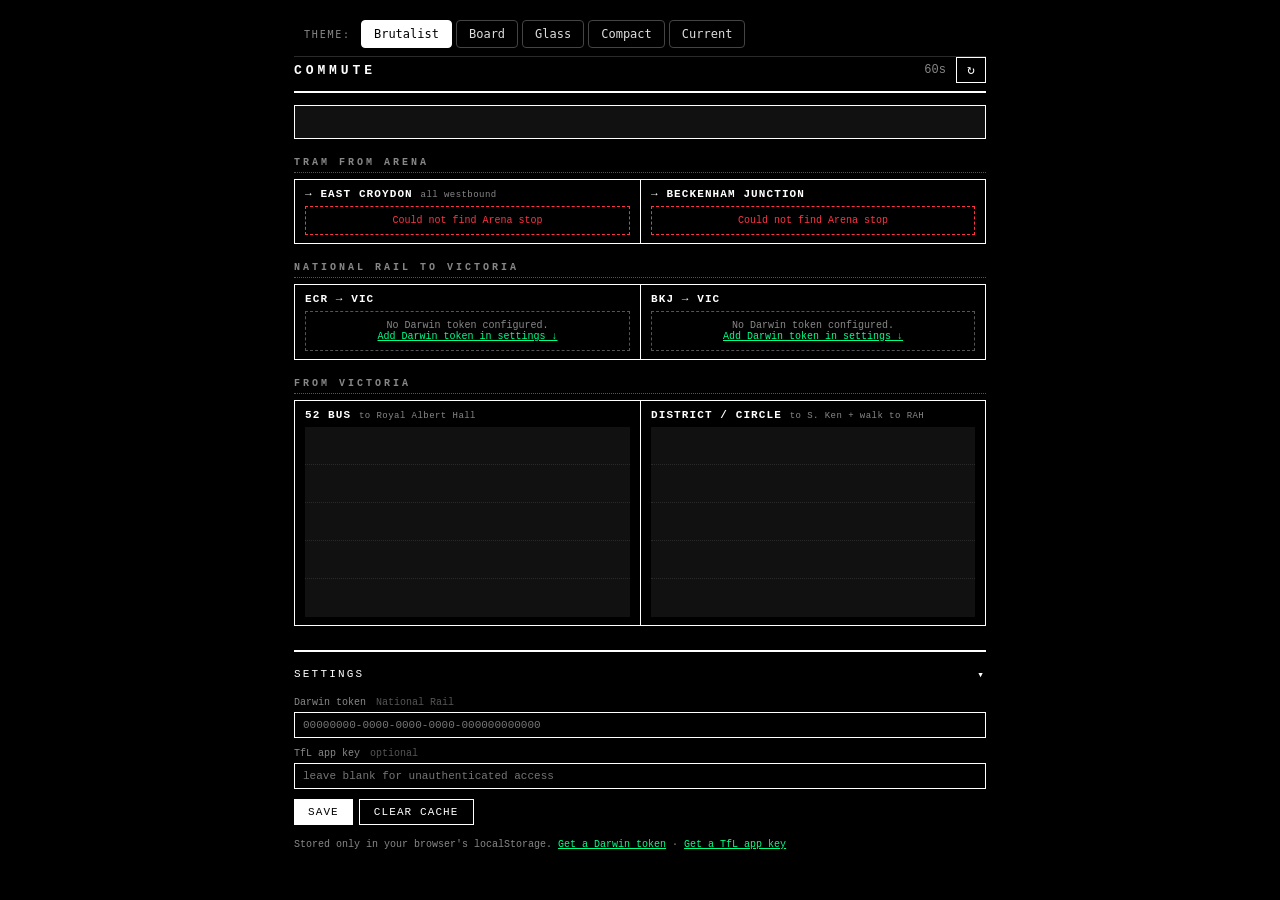
==== commit 07205624: "Broaden Arena westbound filter so all via-ECR trams show isTramTowardsECR previously required "wimbl" ====
--- a/index.html
+++ b/index.html
@@ -91,7 +91,7 @@
     <h2>Tram from Arena</h2>
     <div class="two-col">
       <div class="col">
-        <h3>&rarr; East Croydon <span class="sub">Wimbledon / Therapia Lane</span></h3>
+        <h3>&rarr; East Croydon <span class="sub">all westbound</span></h3>
         <div class="rows" id="tram-ecr" data-skeleton="5"></div>
       </div>
       <div class="col">
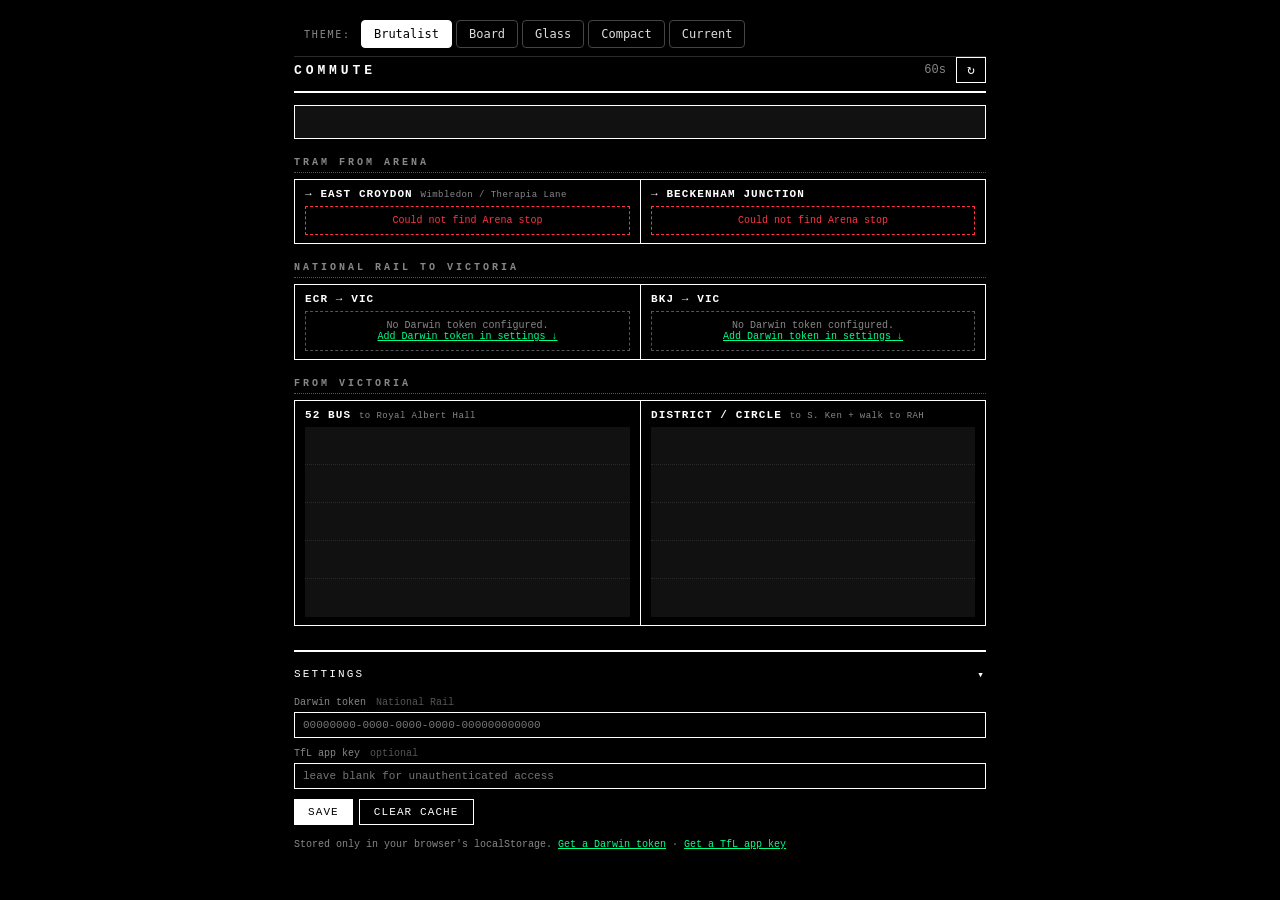
==== commit 13b7ead9: "Revert "Broaden Arena westbound filter so all via-ECR trams show" This reverts commit 072056244e0e8e" ====
--- a/index.html
+++ b/index.html
@@ -91,7 +91,7 @@
     <h2>Tram from Arena</h2>
     <div class="two-col">
       <div class="col">
-        <h3>&rarr; East Croydon <span class="sub">all westbound</span></h3>
+        <h3>&rarr; East Croydon <span class="sub">Wimbledon / Therapia Lane</span></h3>
         <div class="rows" id="tram-ecr" data-skeleton="5"></div>
       </div>
       <div class="col">
